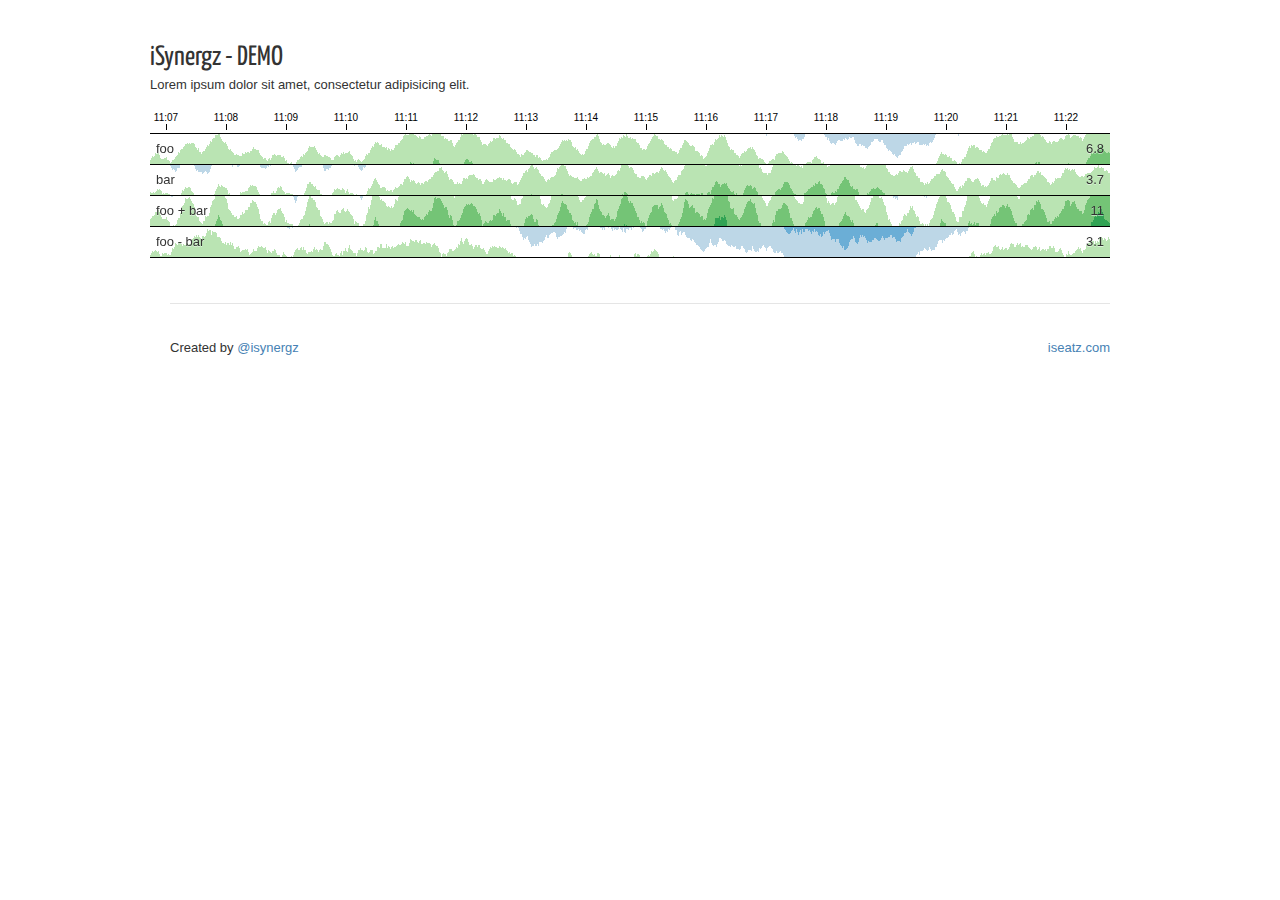
==== demo/index.html @ 430a6552 "initial" ====
<!doctype html>
<!--[if lt IE 7]> <html class="no-js ie6 oldie" lang="en"> <![endif]-->
<!--[if IE 7]>    <html class="no-js ie7 oldie" lang="en"> <![endif]-->
<!--[if IE 8]>    <html class="no-js ie8 oldie" lang="en"> <![endif]-->
<!--[if gt IE 8]><!--> <html class="no-js" lang="en"> <!--<![endif]-->
<head>
	<meta charset="utf-8">
	<meta http-equiv="X-UA-Compatible" content="IE=edge,chrome=1">

	<title>iSynergz DEMO</title>
	<meta name="viewport" content="width=device-width,initial-scale=1">
	<meta name="description" content="Peg Test App">
	
	<!-- CSS -->
	
	<style>
     @import url(//fonts.googleapis.com/css?family=Yanone+Kaffeesatz:400,700);
     @import url(style.css);
 
     #example1 { min-height: 155px; }
     #example2a { min-height: 153px; }
     #example2b { min-height: 255px; }

     </style>

	<link rel="stylesheet" type="text/css" href="../_libs/bootstrap/css/bootstrap.min.css">
	<link rel="stylesheet" type="text/css" href="css/style.css">
	
	<!-- RequireJS -->
	<script data-main="js/bootstrap" src="../_libs/require/require.js"></script>

	<script src="js/d3.v2.js"></script>
    <script src="js/cubism.v1.js"></script>
    <script src="js/highlight.min.js"></script>

	    <script>

		function random(name) {
		  var value = 0,
		      values = [],
		      i = 0,
		      last;
		  return context.metric(function(start, stop, step, callback) {
		    start = +start, stop = +stop;
		    if (isNaN(last)) last = start;
		    while (last < stop) {
		      last += step;
		      value = Math.max(-10, Math.min(10, value + .8 * Math.random() - .4 + .2 * Math.cos(i += .2)));
		      values.push(value);
		    }
		    callback(null, values = values.slice((start - stop) / step));
		  }, name);
		}

	</script>
	
	
</head>
<body>

	<div id="app" class="container">
				
		<div class="row">
			
			<h2>iSynergz - DEMO</h2>
			<p>
				Lorem ipsum dolor sit amet, consectetur adipisicing elit.
			</p>

			<div id="example1"></div>
			
		</div>
		
		
		<footer style="margin-top: 45px;padding: 35px 0 36px;border-top: 1px solid #E5E5E5;">
			<p class="pull-right"><a href="" target="_blank">iseatz.com</a></p>
			<p>Created by <a href="" target="_blank">@isynergz</a></p>
			
		</footer>
	
	</div>
	<script>

	var context = cubism.context()
	    .serverDelay(0)
	    .clientDelay(0)
	    .step(1e3)
	    .size(960);

	var foo = random("foo"),
	    bar = random("bar");

	d3.select("#example1").call(function(div) {

	  div.append("div")
	      .attr("class", "axis")
	      .call(context.axis().orient("top"));

	  div.selectAll(".horizon")
	      .data([foo, bar, foo.add(bar), foo.subtract(bar)])
	    .enter().append("div")
	      .attr("class", "horizon")
	      .call(context.horizon().extent([-20, 20]));

	  div.append("div")
	      .attr("class", "rule")
	      .call(context.rule());

	});

	d3.select("#example2a").call(function(div) {
	  div.datum(foo);

	  div.append("div")
	      .attr("class", "horizon")
	      .call(context.horizon()
	        .height(120)
	        .mode("mirror")
	        .colors(["#bdd7e7","#bae4b3"])
	        .title("Area (120px)")
	        .extent([-10, 10]));

	  div.append("div")
	      .attr("class", "horizon")
	      .call(context.horizon()
	        .height(30)
	        .mode("mirror")
	        .colors(["#bdd7e7","#bae4b3"])
	        .title("Area (30px)")
	        .extent([-10, 10]));
	});

	d3.select("#example2b").call(function(div) {
	  div.datum(foo);

	  div.append("div")
	      .attr("class", "horizon")
	      .call(context.horizon()
	        .height(120)
	        .colors(["#bdd7e7","#bae4b3"])
	        .title("Horizon, 1-band (120px)")
	        .extent([-10, 10]));

	  div.append("div")
	      .attr("class", "horizon")
	      .call(context.horizon()
	        .height(60)
	        .colors(["#6baed6","#bdd7e7","#bae4b3","#74c476"])
	        .title("Horizon, 2-band (60px)")
	        .extent([-10, 10]));

	  div.append("div")
	      .attr("class", "horizon")
	      .call(context.horizon()
	        .height(40)
	        .colors(["#3182bd","#6baed6","#bdd7e7","#bae4b3","#74c476","#31a354"])
	        .title("Horizon, 3-band (40px)")
	        .extent([-10, 10]));

	  div.append("div")
	      .attr("class", "horizon")
	      .call(context.horizon()
	        .height(30)
	        .colors(["#08519c","#3182bd","#6baed6","#bdd7e7","#bae4b3","#74c476","#31a354","#006d2c"])
	        .title("Horizon, 4-band (30px)")
	        .extent([-10, 10]));

	});

	// On mousemove, reposition the chart values to match the rule.
	context.on("focus", function(i) {
	  d3.selectAll(".value").style("right", i == null ? null : context.size() - i + "px");
	});

	</script>	
</body>
</html>
---- demo/css/style.css ----
html {
  min-width: 1040px;
}

body {
  font-family: "Helvetica Neue", Helvetica, sans-serif;
  margin: auto;
  margin-top: 40px;
  margin-bottom: 4em;
  width: 960px;
}

#body {
  position: relative;
}

footer {
  font-size: small;
  margin-top: 8em;
}

aside {
  font-size: small;
  left: 780px;
  position: absolute;
  width: 180px;
}

#body > p, li > p {
  line-height: 1.5em;
}

#body > p {
  width: 720px;
}

#body > blockquote {
  width: 640px;
}

li {
  width: 680px;
}

a {
  color: steelblue;
}

a:not(:hover) {
  text-decoration: none;
}

pre, code, textarea {
  font-family: "Menlo", monospace;
}

code {
  line-height: 1em;
}

textarea {
  font-size: 100%;
}

#body > pre {
  border-left: solid 2px #ccc;
  padding-left: 18px;
  margin: 2em 0 2em -20px;
}

.html .value,
.javascript .string,
.javascript .regexp {
  color: #756bb1;
}

.html .tag,
.css .tag,
.javascript .keyword {
  color: #3182bd;
}

.comment {
  color: #636363;
}

.html .doctype,
.javascript .number {
  color: #31a354;
}

.html .attribute,
.css .attribute,
.javascript .class,
.javascript .special {
  color: #e6550d;
}

svg {
  font: 10px sans-serif;
}

.axis path, .axis line {
  fill: none;
  stroke: #000;
  shape-rendering: crispEdges;
}

sup, sub {
  line-height: 0;
}

q:before,
blockquote:before {
  content: "â€œ";
}

q:after,
blockquote:after {
  content: "â€";
}

blockquote:before {
  position: absolute;
  left: 2em;
}

blockquote:after {
  position: absolute;
}

h1 {
  font-size: 96px;
  margin-top: .3em;
  margin-bottom: 0;
}

h1 + h2 {
  margin-top: 0;
}

h2 {
  font-weight: 400;
  font-size: 28px;
}

h1, h2 {
  font-family: "Yanone Kaffeesatz";
  text-rendering: optimizeLegibility;
}

#logo {
  width: 122px;
  height: 31px;
}

#fork {
  position: absolute;
  top: 0;
  right: 0;
}

.axis {
  font: 10px sans-serif;
}

.axis text {
  -webkit-transition: fill-opacity 250ms linear;
}

.axis path {
  display: none;
}

.axis line {
  stroke: #000;
  shape-rendering: crispEdges;
}

.horizon {
  border-bottom: solid 1px #000;
  overflow: hidden;
  position: relative;
}

.horizon {
  border-top: solid 1px #000;
  border-bottom: solid 1px #000;
}

.horizon + .horizon {
  border-top: none;
}

.horizon canvas {
  display: block;
}

.horizon .title,
.horizon .value {
  bottom: 0;
  line-height: 30px;
  margin: 0 6px;
  position: absolute;
  text-shadow: 0 1px 0 rgba(255,255,255,.5);
  white-space: nowrap;
}

.horizon .title {
  left: 0;
}

.horizon .value {
  right: 0;
}

.line {
  background: #000;
  opacity: .2;
  z-index: 2;
}
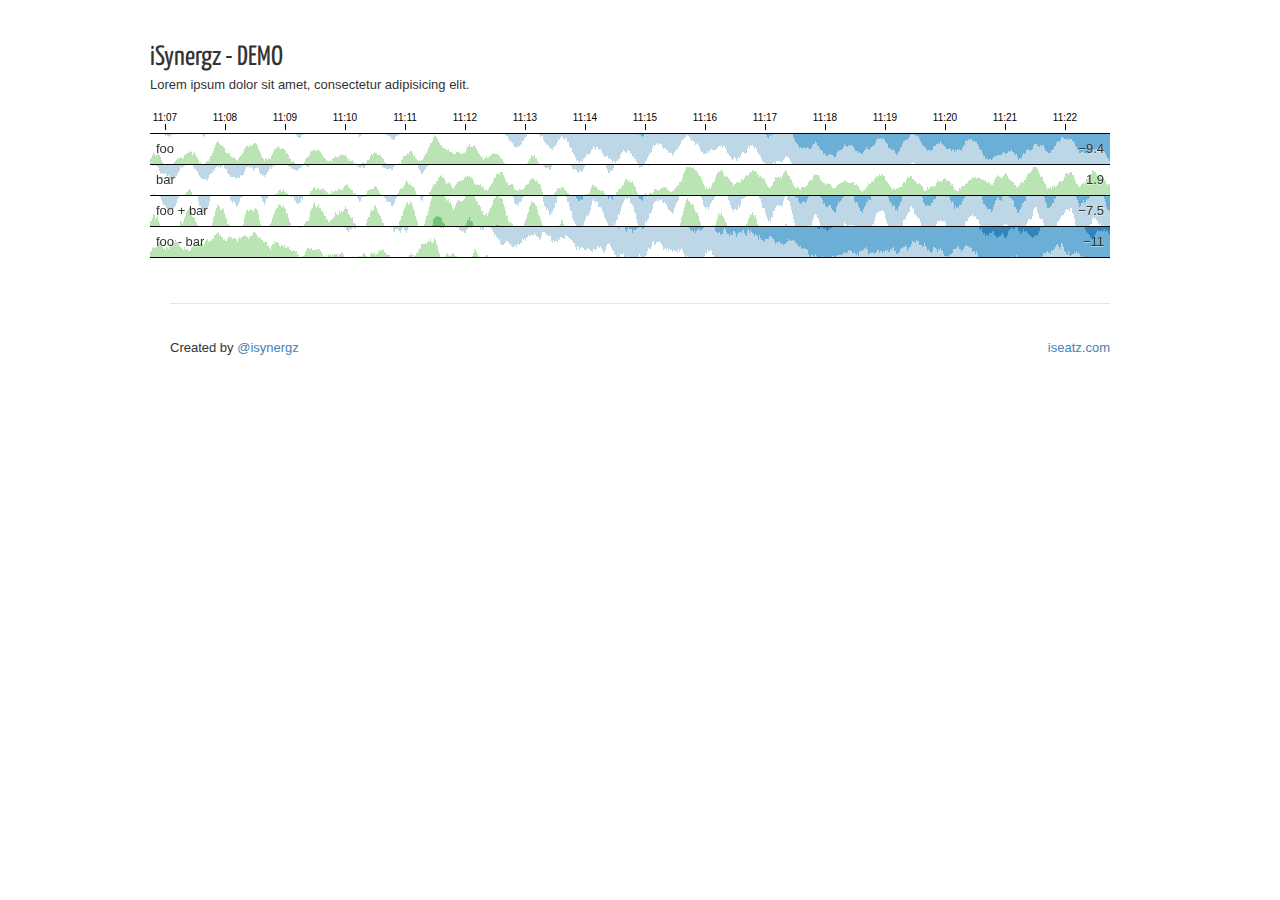
==== commit a214350e: "try context change" ====
--- a/demo/index.html
+++ b/demo/index.html
@@ -7,7 +7,7 @@
 	<meta charset="utf-8">
 	<meta http-equiv="X-UA-Compatible" content="IE=edge,chrome=1">
 
-	<title>iSynergz DEMO</title>
+	<title>iSynergz Time Series Demo</title>
 	<meta name="viewport" content="width=device-width,initial-scale=1">
 	<meta name="description" content="Peg Test App">
 	
@@ -59,28 +59,22 @@
 <body>
 
 	<div id="app" class="container">
-				
 		<div class="row">
-			
 			<h2>iSynergz - DEMO</h2>
 			<p>
 				Lorem ipsum dolor sit amet, consectetur adipisicing elit.
 			</p>
-
 			<div id="example1"></div>
-			
 		</div>
 		
 		
 		<footer style="margin-top: 45px;padding: 35px 0 36px;border-top: 1px solid #E5E5E5;">
 			<p class="pull-right"><a href="" target="_blank">iseatz.com</a></p>
 			<p>Created by <a href="" target="_blank">@isynergz</a></p>
-			
-		</footer>
-	
+		</footer>	
 	</div>
+
 	<script>
-
 	var context = cubism.context()
 	    .serverDelay(0)
 	    .clientDelay(0)
@@ -108,70 +102,11 @@
 
 	});
 
-	d3.select("#example2a").call(function(div) {
-	  div.datum(foo);
-
-	  div.append("div")
-	      .attr("class", "horizon")
-	      .call(context.horizon()
-	        .height(120)
-	        .mode("mirror")
-	        .colors(["#bdd7e7","#bae4b3"])
-	        .title("Area (120px)")
-	        .extent([-10, 10]));
-
-	  div.append("div")
-	      .attr("class", "horizon")
-	      .call(context.horizon()
-	        .height(30)
-	        .mode("mirror")
-	        .colors(["#bdd7e7","#bae4b3"])
-	        .title("Area (30px)")
-	        .extent([-10, 10]));
-	});
-
-	d3.select("#example2b").call(function(div) {
-	  div.datum(foo);
-
-	  div.append("div")
-	      .attr("class", "horizon")
-	      .call(context.horizon()
-	        .height(120)
-	        .colors(["#bdd7e7","#bae4b3"])
-	        .title("Horizon, 1-band (120px)")
-	        .extent([-10, 10]));
-
-	  div.append("div")
-	      .attr("class", "horizon")
-	      .call(context.horizon()
-	        .height(60)
-	        .colors(["#6baed6","#bdd7e7","#bae4b3","#74c476"])
-	        .title("Horizon, 2-band (60px)")
-	        .extent([-10, 10]));
-
-	  div.append("div")
-	      .attr("class", "horizon")
-	      .call(context.horizon()
-	        .height(40)
-	        .colors(["#3182bd","#6baed6","#bdd7e7","#bae4b3","#74c476","#31a354"])
-	        .title("Horizon, 3-band (40px)")
-	        .extent([-10, 10]));
-
-	  div.append("div")
-	      .attr("class", "horizon")
-	      .call(context.horizon()
-	        .height(30)
-	        .colors(["#08519c","#3182bd","#6baed6","#bdd7e7","#bae4b3","#74c476","#31a354","#006d2c"])
-	        .title("Horizon, 4-band (30px)")
-	        .extent([-10, 10]));
-
-	});
-
 	// On mousemove, reposition the chart values to match the rule.
 	context.on("focus", function(i) {
 	  d3.selectAll(".value").style("right", i == null ? null : context.size() - i + "px");
 	});
+	</script>	
 
-	</script>	
 </body>
 </html> 
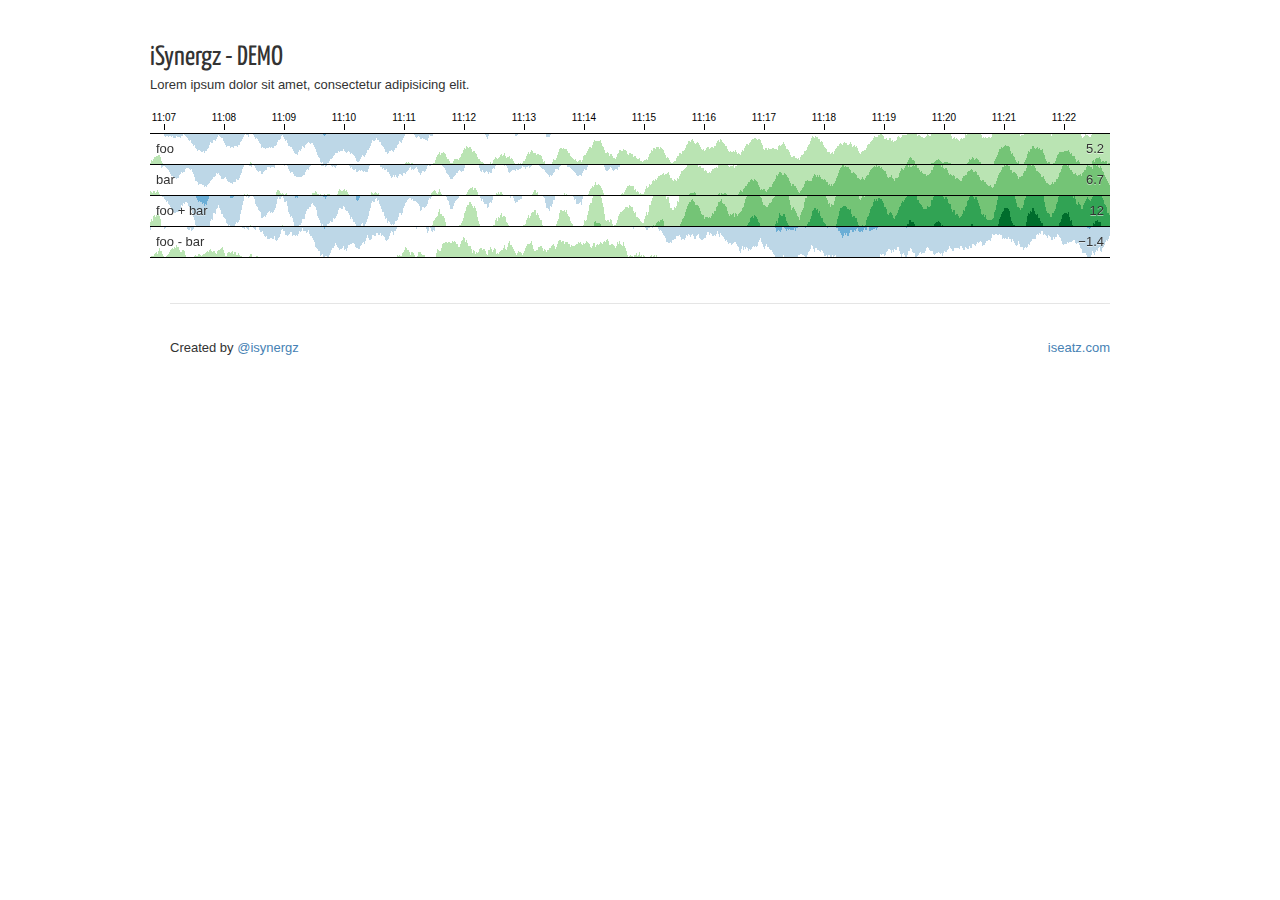
==== commit 647868ab: "clean up" ====
--- a/demo/index.html
+++ b/demo/index.html
@@ -7,7 +7,7 @@
 	<meta charset="utf-8">
 	<meta http-equiv="X-UA-Compatible" content="IE=edge,chrome=1">
 
-	<title>iSynergz Time Series Demo</title>
+	<title>iSynergz Time Series Dem</title>
 	<meta name="viewport" content="width=device-width,initial-scale=1">
 	<meta name="description" content="Peg Test App">
 	
@@ -75,6 +75,7 @@
 	</div>
 
 	<script>
+	
 	var context = cubism.context()
 	    .serverDelay(0)
 	    .clientDelay(0)
